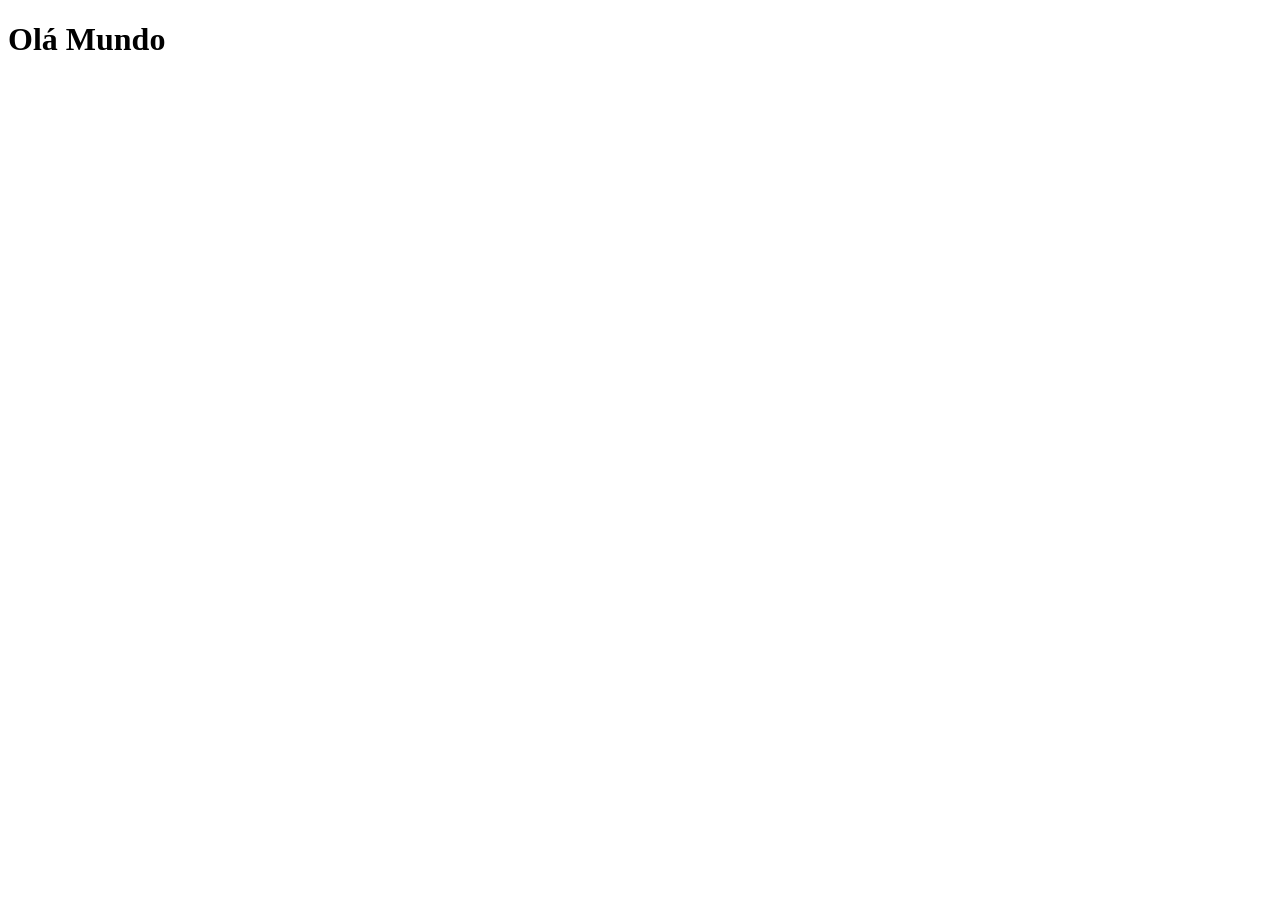
==== index.html @ c29567c2 "Pagina Inicial criada" ====
<!DOCTYPE html>
<html lang="pt-br">
<head>
    <meta charset="UTF-8">
    <meta name="viewport" content="width=device-width, initial-scale=1.0">
    <link rel="shortcut icon" href="/imagens/favicon.ico" type='image/x-icon'>
    <title>Projeto Redes Sociais</title>
</head>
<body>
    <h1>Olá Mundo</h1>
</body>
</html>
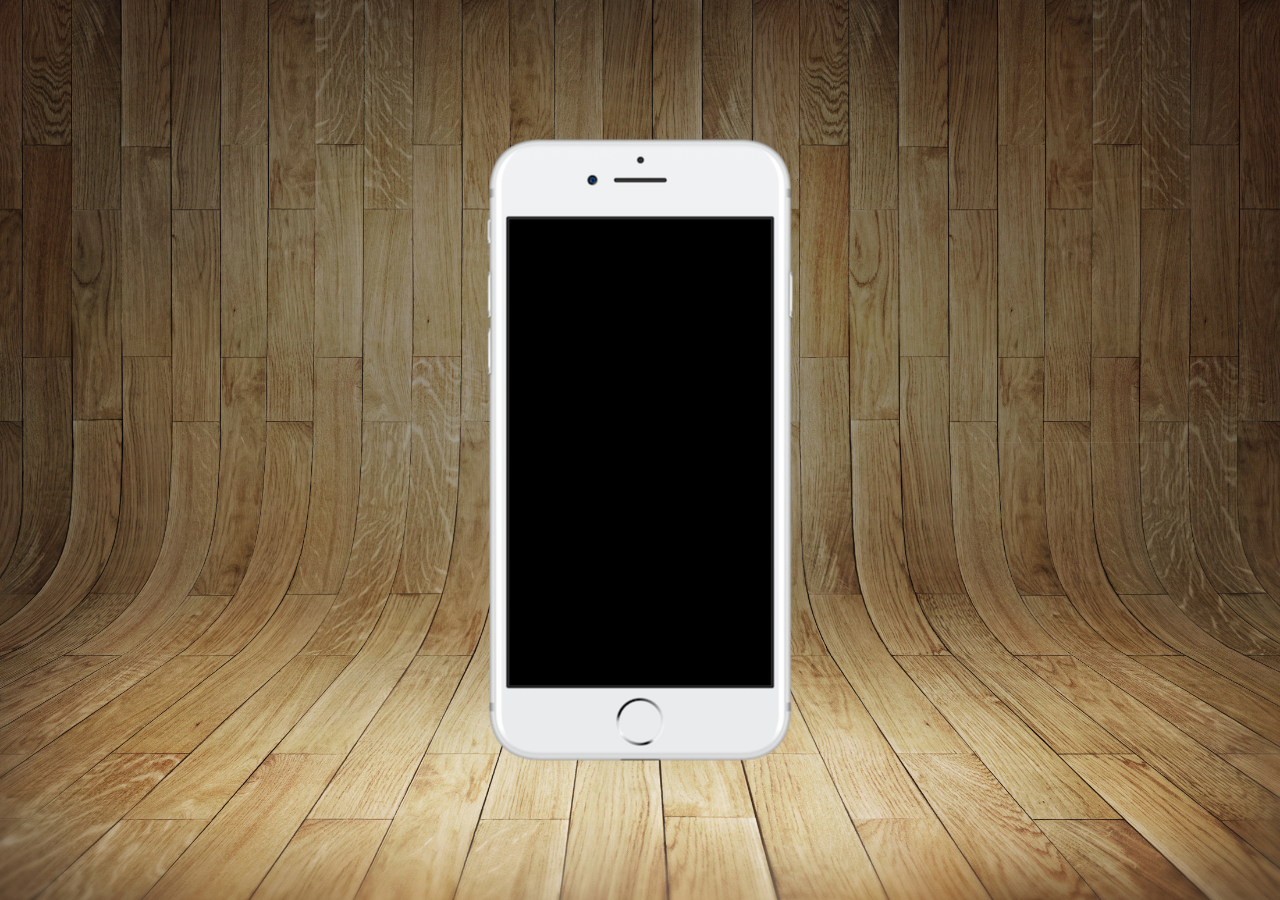
==== commit 0f32e35a: "tela inicial" ====
--- a/index.html
+++ b/index.html
@@ -4,9 +4,17 @@
     <meta charset="UTF-8">
     <meta name="viewport" content="width=device-width, initial-scale=1.0">
     <link rel="shortcut icon" href="/imagens/favicon.ico" type='image/x-icon'>
+    <link rel="stylesheet" href="style/style.css">
     <title>Projeto Redes Sociais</title>
 </head>
 <body>
-    <h1>Olá Mundo</h1>
+    <main>
+        <section id="telefone">
+
+        </section>
+        <section id="redes-sociais">
+
+        </section>
+    </main>
 </body>
 </html>
--- a/style/style.css
+++ b/style/style.css
@@ -0,0 +1,35 @@
+@charset "UTF-8";
+
+
+*{
+    margin: 0px;
+    padding: 0px;
+    font-family: Arial, Helvetica, sans-serif;
+}
+
+html, body{
+    height: 100vh;
+    width: 100vw;
+    background-color: black;
+}
+
+body{
+    background:url('../imagens/fundo-madeira.jpg') no-repeat top center;
+    background-size: cover;
+    background-attachment: fixed;
+}
+
+main{
+    height: 100vh;
+    position: relative;
+}
+
+section#telefone{
+    height: 627px;
+    width: 311px;
+    position: absolute;
+    top: 50%;
+    left: 50%;
+    transform: translate(-50%, -50%);
+    background: url('../imagens/frame-iphone.png') no-repeat;
+}
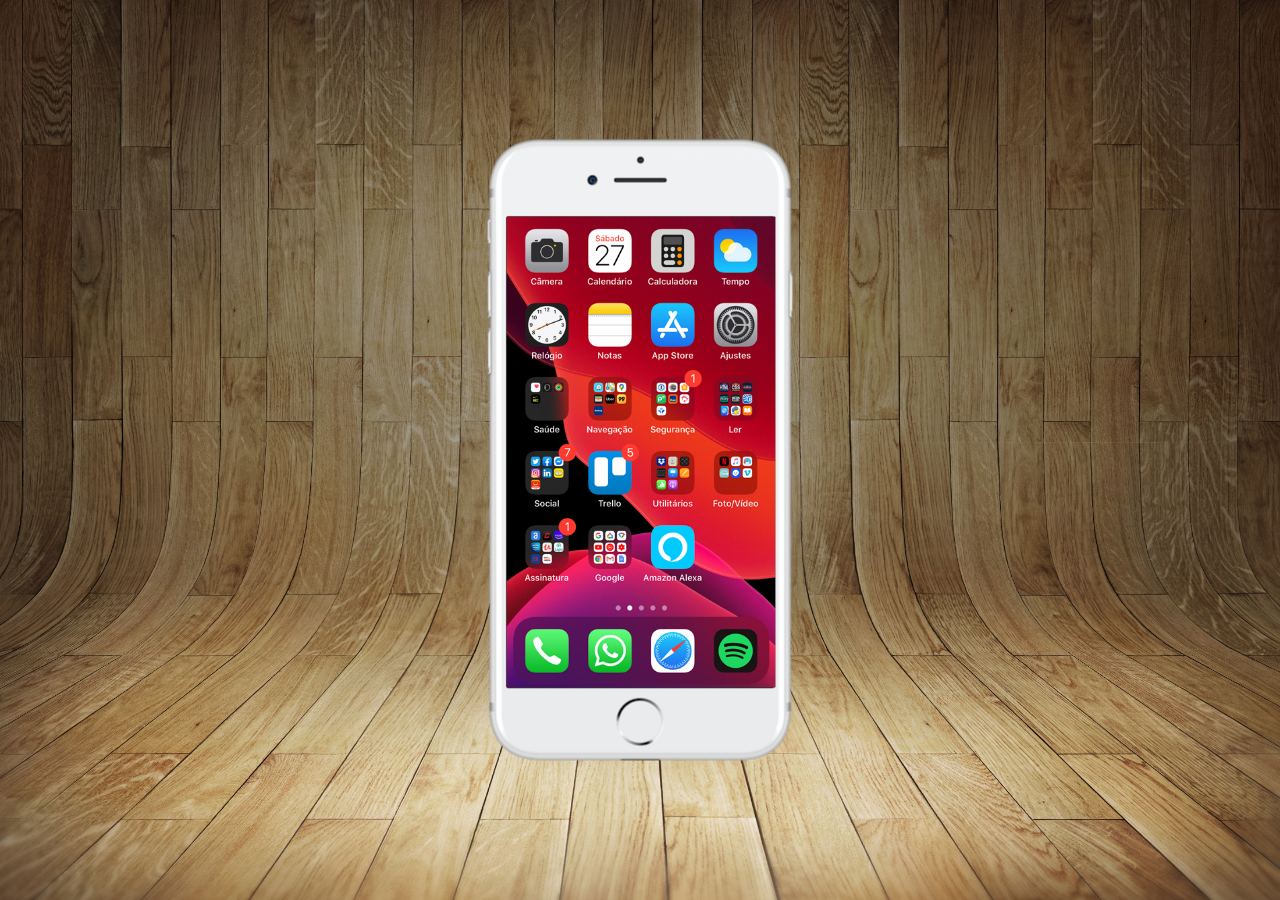
==== commit 3be79d32: "Criada a tela home" ====
--- a/index.html
+++ b/index.html
@@ -10,7 +10,7 @@
 <body>
     <main>
         <section id="telefone">
-
+            <iframe src="home.html" name= 'tela' id= "tela" frameborder="0"></iframe>
         </section>
         <section id="redes-sociais">
 
--- a/style/style.css
+++ b/style/style.css
@@ -33,3 +33,11 @@
     transform: translate(-50%, -50%);
     background: url('../imagens/frame-iphone.png') no-repeat;
 }
+
+iframe#tela{
+    position: relative;
+    top: 80px;
+    left:22px;
+    height: 471px;
+    width: 269px;
+}
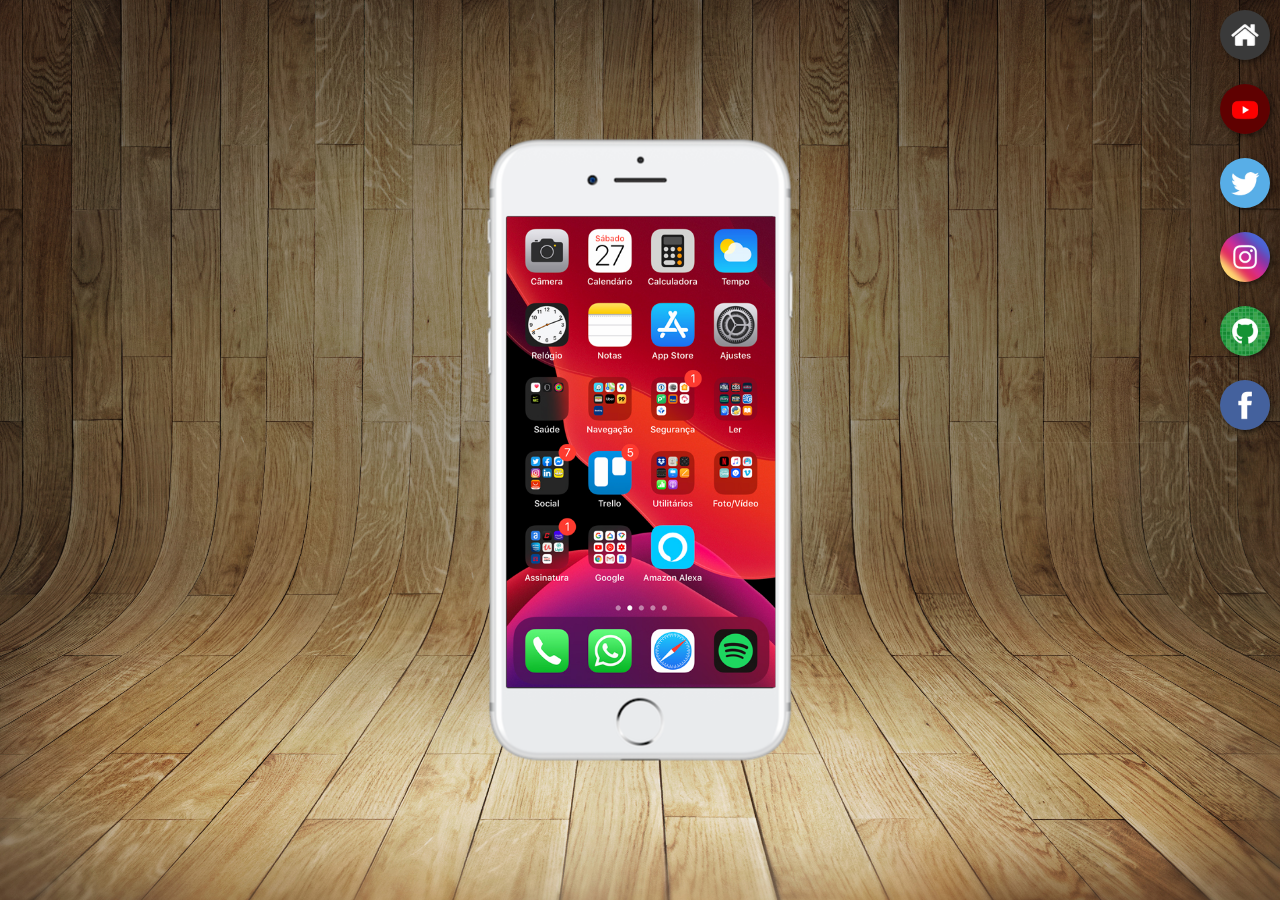
==== commit 944a5689: "Criados botoes na lateral" ====
--- a/index.html
+++ b/index.html
@@ -10,10 +10,15 @@
 <body>
     <main>
         <section id="telefone">
-            <iframe src="home.html" name= 'tela' id= "tela" frameborder="0"></iframe>
+            <iframe src="home.html" name= 'tela' id= "tela" frameborder="0">Seu navegador não é compativel com essa tecnologia</iframe>
         </section>
-        <section id="redes-sociais">
-
+        <section id="redes-sociais"></a>
+            <a href="" target="tela"><img src="/imagens/logo-home.jpg" alt="Home"><br>
+            <a href="" target="tela"><img src="/imagens/logo-youtube.jpg" alt="Youtube"><br>
+            <a href="" target="tela"><img src="/imagens/logo-twitter.jpg" alt="Twitter"><br>
+            <a href="" target="tela"><img src="/imagens/logo-instagram.jpg" alt="Instagram"><br>
+            <a href="" target="tela"><img src="/imagens/logo-github.jpg" alt="Github"><br>
+            <a href="" target="tela"><img src="/imagens/logo-facebook.jpg" alt="Facebook"></a>
         </section>
     </main>
 </body>
--- a/style/style.css
+++ b/style/style.css
@@ -41,3 +41,22 @@
     height: 471px;
     width: 269px;
 }
+section#redes-sociais{
+    text-align: right;
+}
+
+section#redes-sociais img{
+    width: 50px;
+    height: 50px;
+    margin:10px;
+    border-radius: 50%;
+    box-shadow: 2px 2px 5px rgba(0, 0, 0, 0.493);
+    box-sizing: border-box;
+}
+
+section#redes-sociais img:hover {
+    border: 2px solid rgba(255, 255, 255, 0.600);
+    transform: translate(-3px, -3px);
+    box-shadow: 5px 5px 10px rgba(0, 0, 0, 0.600);
+    transition: transform .25s, border 1s;
+}
